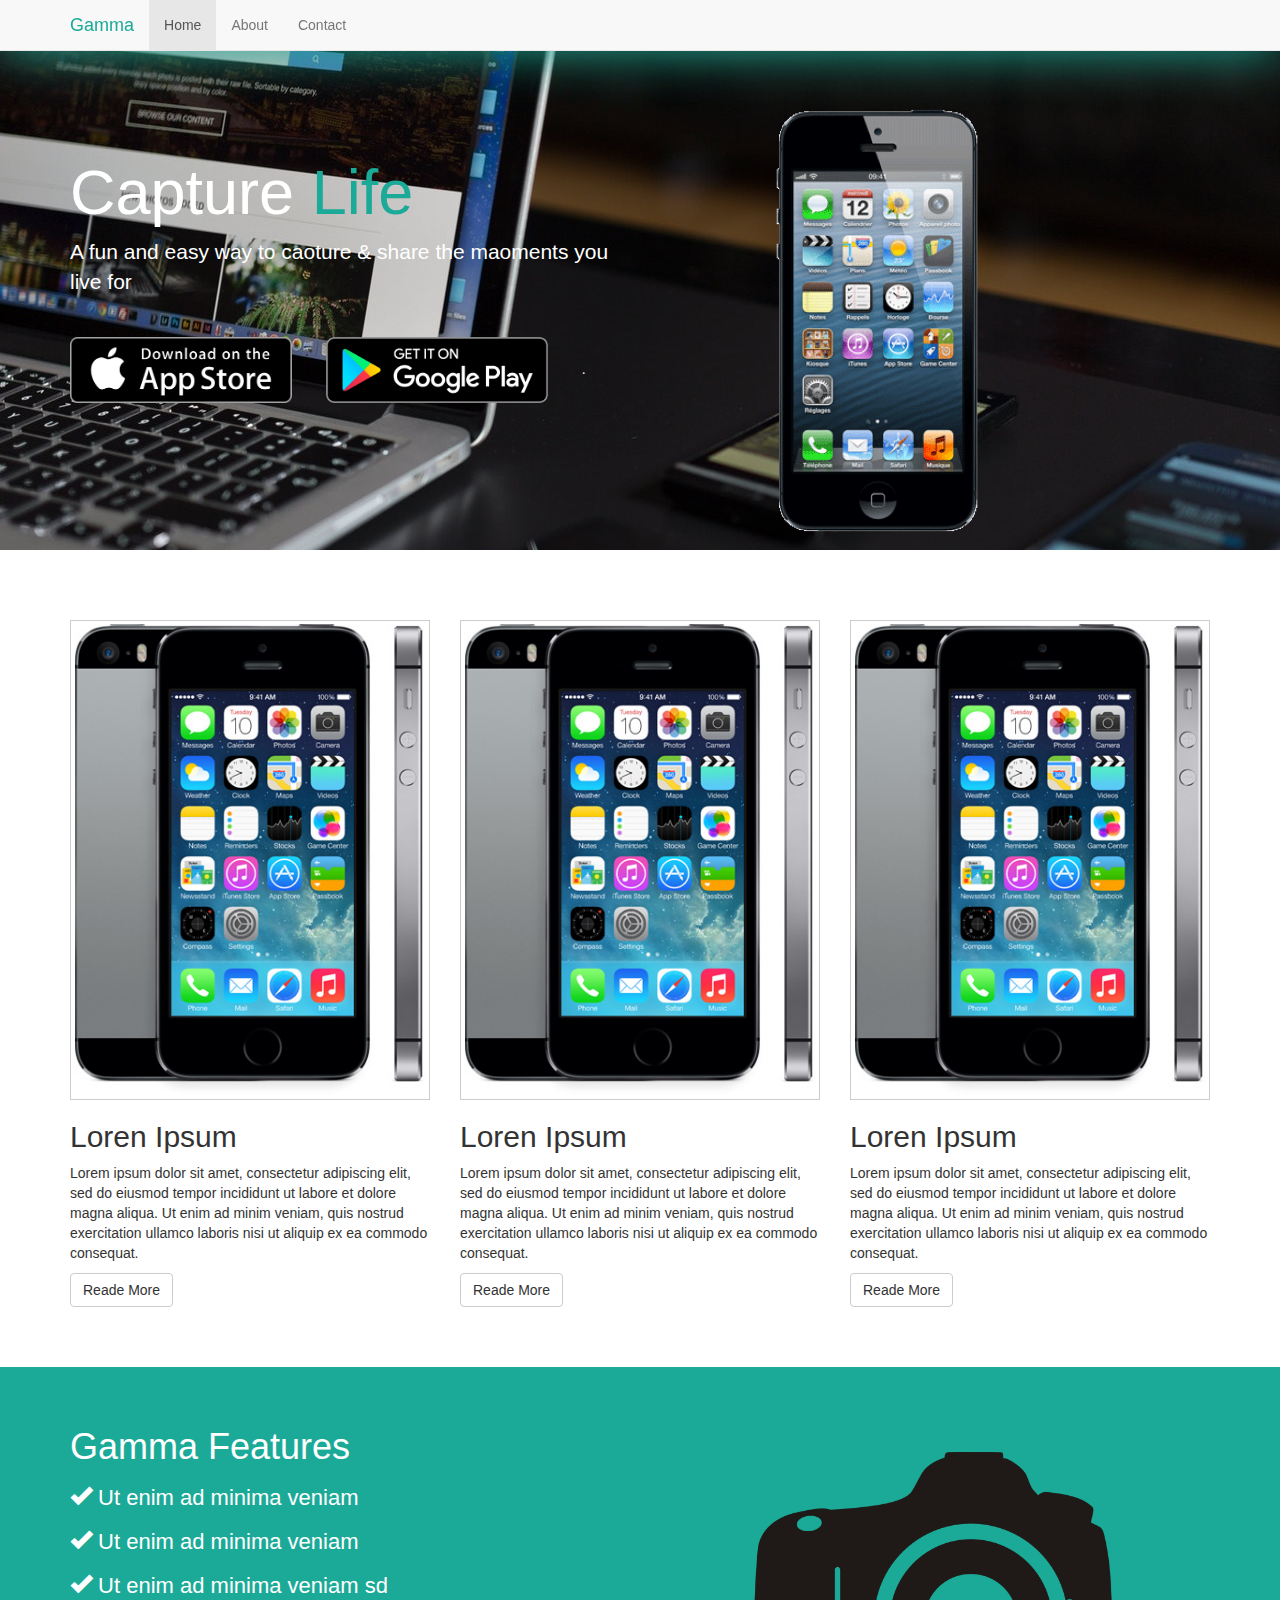
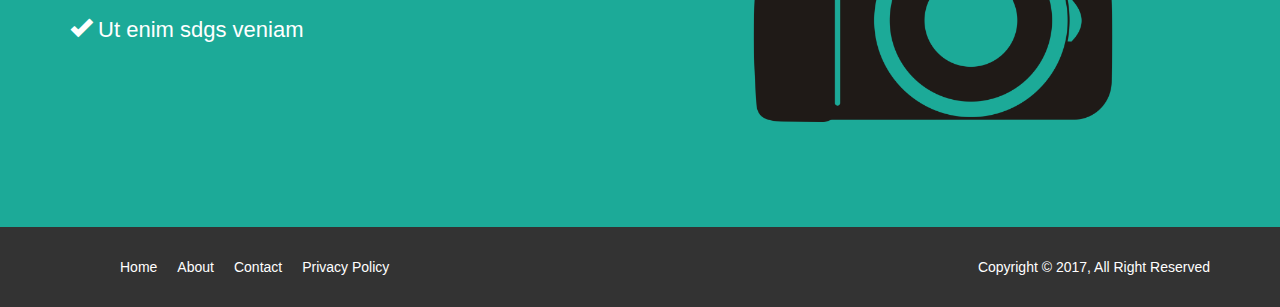
==== index.html @ 2b5cea9f "Test" ====
<!Doctype html>
<html>

<head>
	<meta charset="utf-8">
	<title>Gama: photo Sharing App</title>
	<link rel="stylesheet" href="css/bootstrap.css">
	<link rel="stylesheet" href="css/style.css">
</head>
<body>
	<nav class="navbar navbar-default navbar-fixed-top">
		<div class="container">
			<div class="navbar-header">
				<button type="button" class="navbar-toggle collapsed" data-toggle="collapse" data-target="#navbar" aria-expanded="false" aria-controls="navbar">
					<span class="sr-only">Toogle navigation</span>
					<span class="icon-bar"></span>
					<span class="icon-bar"></span>
					<span class="icon-bar"></span>
				</button>
				<a class="navbar-brand em-text" href="index.html">Gamma</a>
			</div>
			<div class="collapse navbar-collapse" id="navbar">
				<ul class="nav navbar-nav">
					<li class="active"><a href="index.html">Home</a></li>
					<li><a href="about.html">About</a></li>
					<li><a href="contact.html">Contact</a></li>
				</ul>
			</div><!--/.nav-collapse -->
		</div>
	</nav>

	<div class="jumbotron">
		<div class="container">
			<div class="row">
				<div class="col-md-6">
					<h1>Capture<span class="em-text"> Life</span></h1>
					<p>A fun and easy way to caoture & share the maoments you live for</p>
					<a href="#"><img class="app-btn" src="img/apple-app-store-icon.png" alt=""></a>
					<a href="#"><img class="app-btn" src="img/en_badge_web_generic.png" alt=""></a>
					.
				</div>
				<div class="col-md-6">
					<img class="showcase-img" src="img/1.png" alt="">
				</div>
			</div>
		</div>
		
	</div>

	<section id="middle">
		<div class="container">
			<div class="row">
				<div class="col-md-4">
					<img src="img/441530-iphone-5s.png" alt="" class="demo">
					<h2>Loren Ipsum</h2>
					<p>Lorem ipsum dolor sit amet, consectetur adipiscing elit, sed do eiusmod tempor incididunt ut labore et dolore magna aliqua. Ut enim ad minim veniam, quis nostrud exercitation ullamco laboris nisi ut aliquip ex ea commodo consequat. </p>
					<a href="#" class="btn btn-default">Reade More</a>
				</div>
				<div class="col-md-4">
					<img src="img/441530-iphone-5s.png" alt="" class="demo">
					<h2>Loren Ipsum</h2>
					<p>Lorem ipsum dolor sit amet, consectetur adipiscing elit, sed do eiusmod tempor incididunt ut labore et dolore magna aliqua. Ut enim ad minim veniam, quis nostrud exercitation ullamco laboris nisi ut aliquip ex ea commodo consequat. </p>
					<a href="#" class="btn btn-default">Reade More</a>
				</div>
				<div class="col-md-4">
					<img src="img/441530-iphone-5s.png" alt="" class="demo">
					<h2>Loren Ipsum</h2>
					<p>Lorem ipsum dolor sit amet, consectetur adipiscing elit, sed do eiusmod tempor incididunt ut labore et dolore magna aliqua. Ut enim ad minim veniam, quis nostrud exercitation ullamco laboris nisi ut aliquip ex ea commodo consequat. </p>
					<a href="#" class="btn btn-default">Reade More</a>
				</div>
			</div>
		</div>
	</section>
	<section id="feature">
		<div class="container">
			<div class="row">
				<div class="col-md-5">
					<h1>Gamma Features</h1>
					<ul>
						<li><i class="glyphicon glyphicon-ok"></i> Ut enim ad minima veniam</li>
						<li><i class="glyphicon glyphicon-ok"></i> Ut enim ad minima veniam </li>
						<li><i class="glyphicon glyphicon-ok"></i> Ut enim ad minima veniam sd</li>
						<li><i class="glyphicon glyphicon-ok"></i> Ut enim sdgs veniam</li>
					</ul>
				</div>
				<div class="col-md-4 col-md-offset-2">
					<img class="big-logo" src="img/logo_camera.png" alt="">
				</div>
			</div>
		</div>
	</section>

	<footer>
		<div class="container">
			<div class="row">
				<div class="col-md-6 col-xs-12">
					<ul>
						<li><a href="#">Home</a></li>
						<li><a href="#">About</a></li>
						<li><a href="#">Contact</a></li>
						<li><a href="#">Privacy Policy</a></li>
					</ul>
				</div>
				<div class="col-md-6 col-xs-12">
					<p>Copyright &copy; 2017, All Right Reserved</p>
				</div>
			</div>
		</div>
	</footer>

	<script src="js/jquery.js"></script>
	<script src="js/bootstrap.js"></script>
</body>
</html>
---- css/style.css ----
body {
	padding-top: 50px;
}

.navbar-default {
	box-shadow: 0px 0px 50px #1caa98;
}

section {
	padding: 40px 0 40px 0;
}

.em-text {
	color: #1caa98 !important;
}

.col-md-4 {
	margin-bottom: 20px;
}

.jumbotron {
	background:#1b222a url(../img/3597-anime_death_note_wallpaper.jpg) no-repeat 50% 50% fixed;
	color: #ffffff;
	height: 500px;
	background: cover;
	overflow: none;
}

.jumbotron h1 {
	margin-top: 60px;
}

.jumbotron p {
	margin-bottom: 40px;
}

.jumbotron img.app-btn {
	width: 40%;
	margin-right: 30px;
}

.jumbotron img.showcase-img {
	width: 80%;
}

img.demo {
	width: 100%;
	padding: 3px;
	border: 1px solid #ccc;
}

img.big-logo {
	width: 100%;
}

section#feature {
	background:#1caa98;
	color: #ffffff;
	padding: 40px;
	overflow: auto;
}

section#feature ul li {
	font-size: 22px;
	list-style: none;
	line-height: 2.0em;
}
section#feature ul {
	padding: 0;
	margin: 0;
}

section#title-bar {
	padding: 0;
	margin: 0;
	height: 80px;
	background: #1caa98;
	color: #fff;
}

section#title-bar h1 {
	margin-bottom: 20px;
}

footer {
	background: #333;
	color: #fff;
	padding: 30px 0 20px 0;

}

footer li {
	float: left;
	padding:0 10px 0 10px;
	list-style: none;
}

footer a {
	color: #fff;
}

footer p {
	float: right;
}

/* Madia Queries */ 

@media(max-width: 1200px) {

}
@media(max-width: 991px) {
	.showcase-img {
		display: none;
	}
} 
@media(min-width: 768px) and (max-width: 990px) {
	.jumbotron img.app-btn {
		width: 30%;
	}
	.jumbotron {
		height: 400px !important;
		background-size: 100% 100%;
	} 
	.jumbotron h1 {
		margin-top: 10px;
	}
}

@media(max-width: 768px){
	.jumbotron {
		height: 350px !important;
		background-size: 100% 100%;
	} 
	.jumbotron h1 {
		margin-top: 10px;
	}
}

@media (max-width: 500px) {
	.jumbotron {
		height: 450px !important;
		background-image: none;
		text-align: center;
	} 
	.jumbotron img.app-btn {
		width: 60%;
		margin: 0 auto 30px auto;
		display: block;
	}
	section#feature ul li {
		font-size: 19px !important;
	}
	footer p {
		float: none;
		text-align: center;
		padding-top: 20px;
	}
}
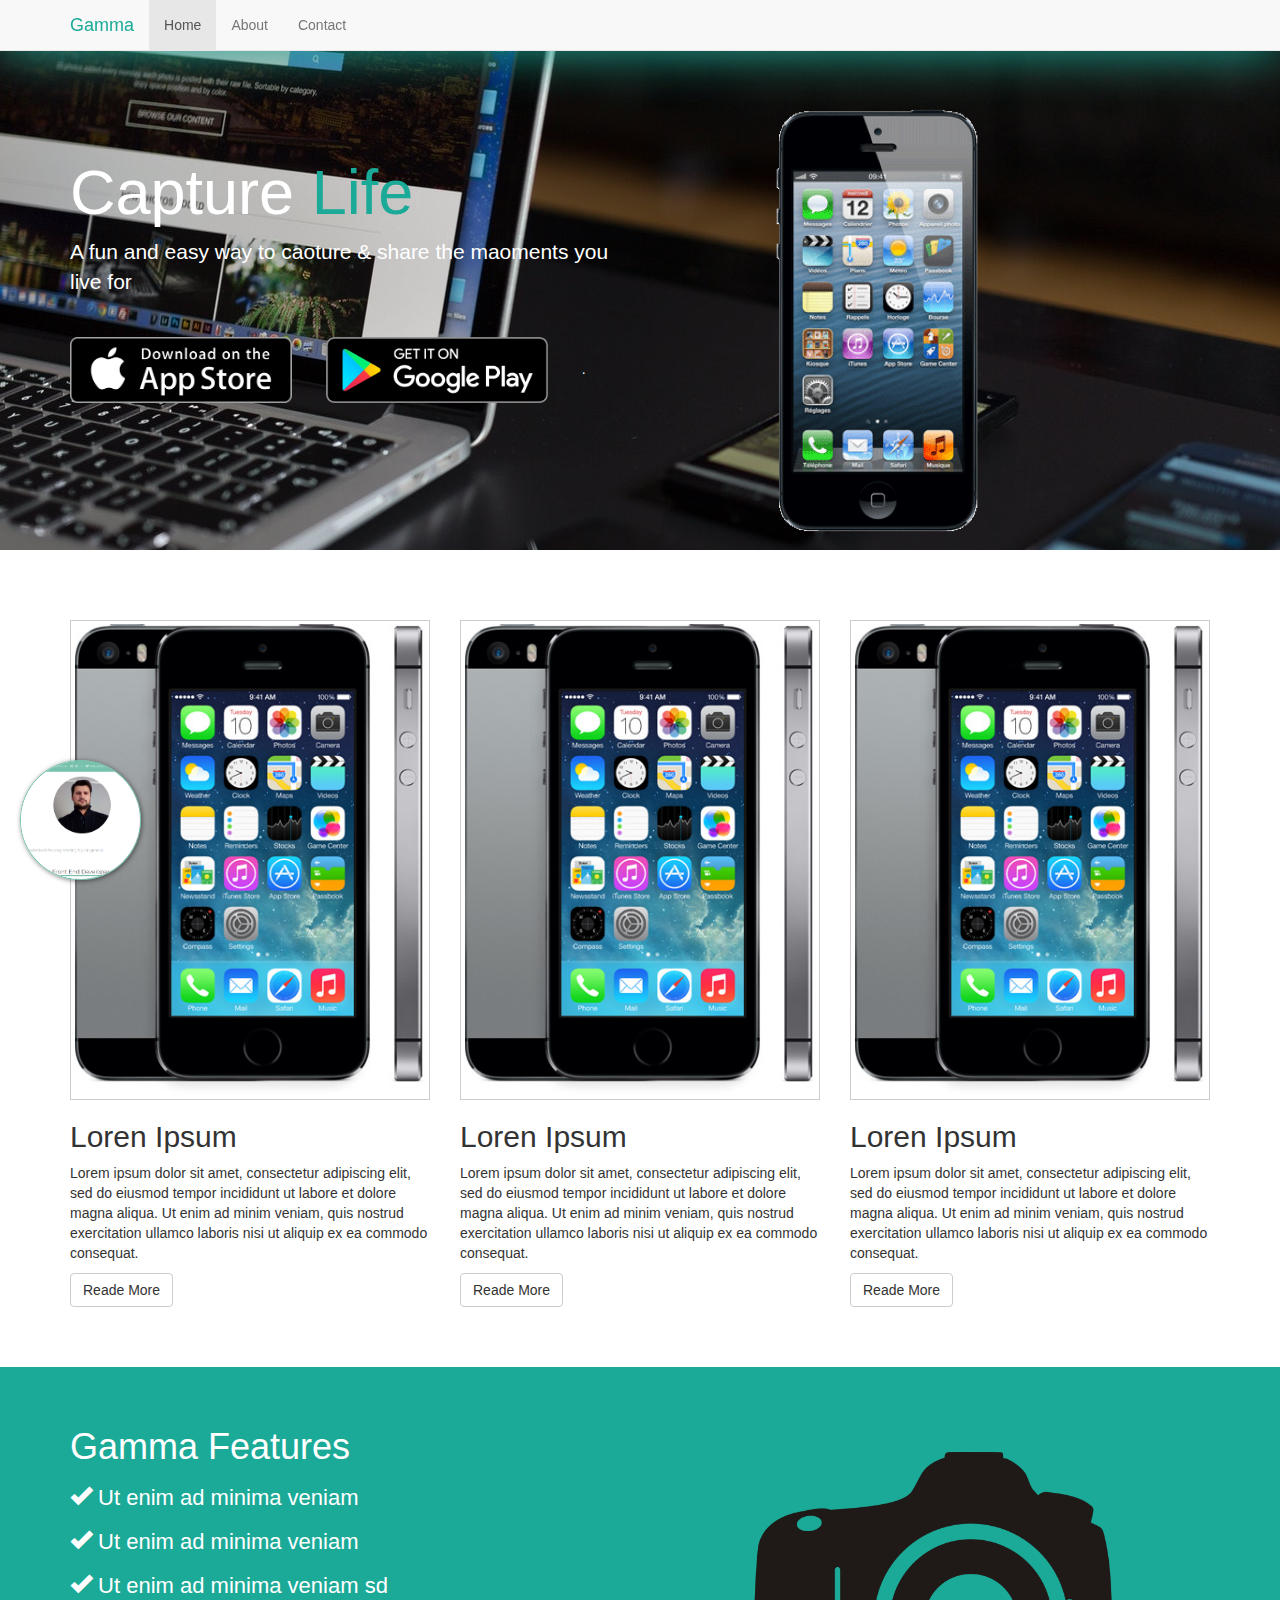
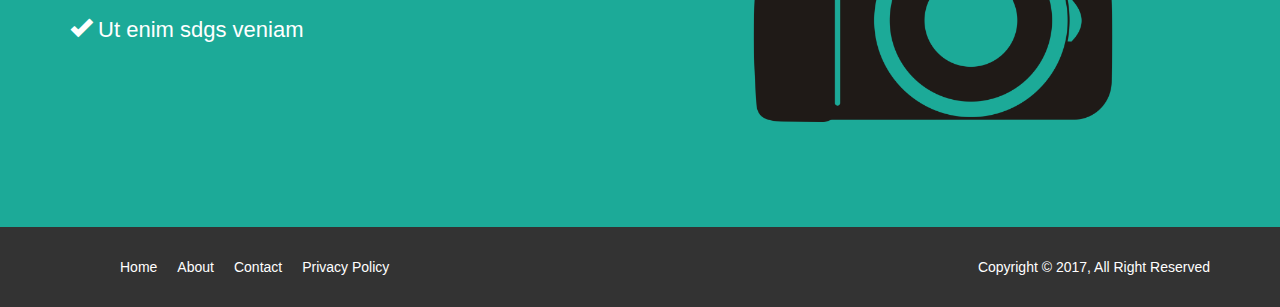
==== commit 182e435b: ".." ====
--- a/index.html
+++ b/index.html
@@ -28,7 +28,7 @@
 			</div><!--/.nav-collapse -->
 		</div>
 	</nav>
-
+	
 	<div class="jumbotron">
 		<div class="container">
 			<div class="row">
@@ -46,7 +46,7 @@
 		</div>
 		
 	</div>
-
+	
 	<section id="middle">
 		<div class="container">
 			<div class="row">
@@ -89,7 +89,7 @@
 			</div>
 		</div>
 	</section>
-
+	
 	<footer>
 		<div class="container">
 			<div class="row">
@@ -107,7 +107,13 @@
 			</div>
 		</div>
 	</footer>
-
+	
+	<div class="backToCV">
+		<a href="https://markoton.github.io/MarkoTON-Resume.github.io/" target="_blank">
+			<img src="img/resume.png" alt="Resume" class="rounded-square">
+		</a>
+	</div>
+	
 	<script src="js/jquery.js"></script>
 	<script src="js/bootstrap.js"></script>
 </body>
--- a/css/style.css
+++ b/css/style.css
@@ -103,6 +103,20 @@
 	float: right;
 }
 
+.backToCV {
+	position: fixed;
+	left: 0;
+	bottom: 0;
+	margin: 20px;
+}
+
+.backToCV img {
+	width: 20%;
+	border: 1px solid #78C2AD;
+	border-radius: 50%;
+	box-shadow: 1px 1px 5px rgba(0, 0, 0, 0.5);
+}
+
 /* Madia Queries */ 
 
 @media(max-width: 1200px) {
